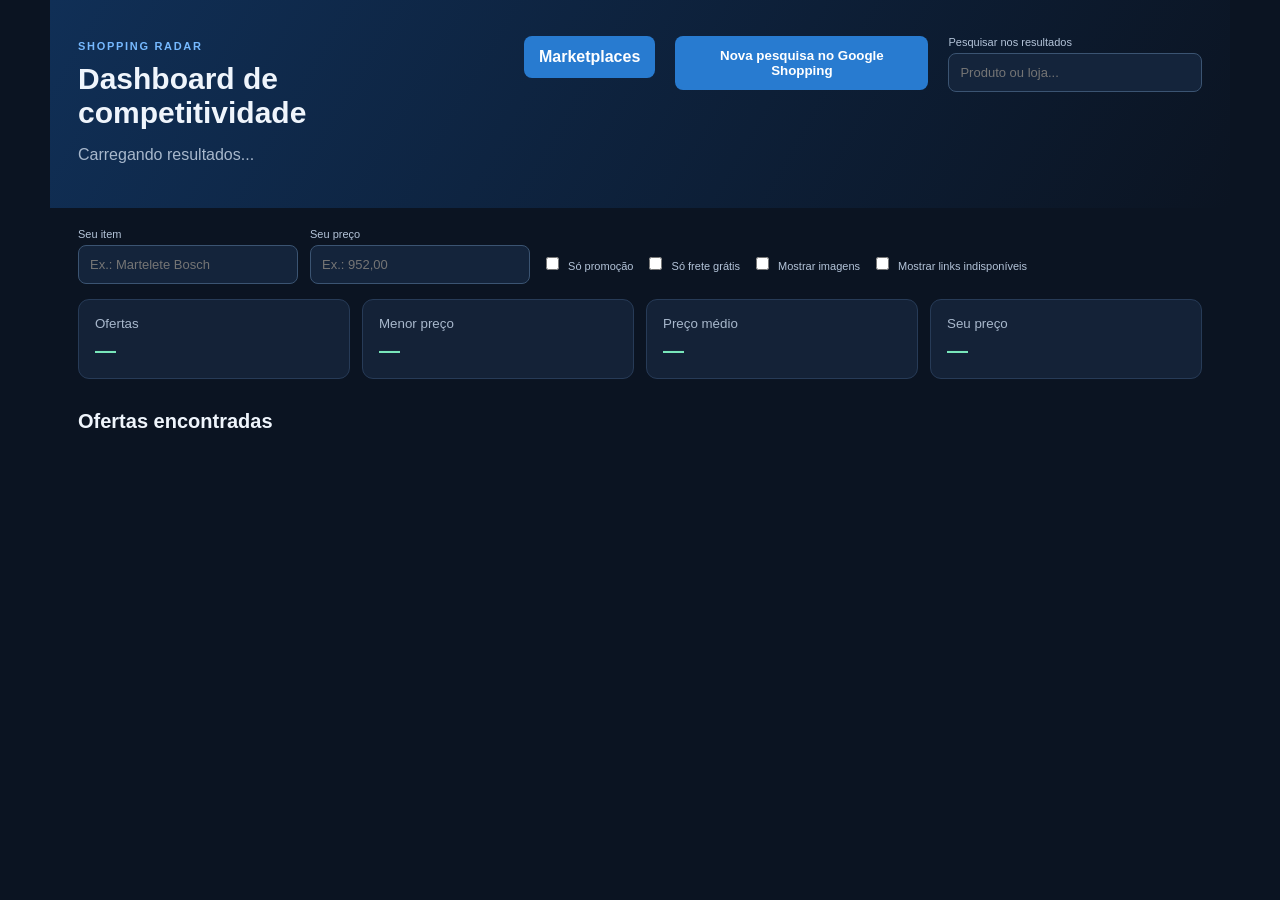
==== dashboard.html @ d2d5b20d "Versão inicial Co-Authored-By: Claude Opus 5.5 <noreply@anthropic.com>" ====
<!doctype html><html lang="pt-BR"><head><meta charset="utf-8"><meta name="viewport" content="width=device-width,initial-scale=1"><link rel="stylesheet" href="dashboard.css"><title>Shopping Radar - Dashboard</title></head><body><header><div><span class="kicker">SHOPPING RADAR</span><h1>Dashboard de competitividade</h1><p id="subtitle">Carregando resultados...</p></div><a class="nav-link" href="marketplaces.html">Marketplaces</a><button id="open-shopping">Nova pesquisa no Google Shopping</button><div class="dashboard-search"><label for="filter">Pesquisar nos resultados</label><input id="filter" type="search" placeholder="Produto ou loja..."></div></header><main><section class="controls"><div><label for="my-item">Seu item</label><input id="my-item" placeholder="Ex.: Martelete Bosch"></div><div><label for="own-price">Seu preço</label><input id="own-price" inputmode="decimal" placeholder="Ex.: 952,00"></div><label class="toggle"><input id="only-promo" type="checkbox"> Só promoção</label><label class="toggle"><input id="only-shipping" type="checkbox"> Só frete grátis</label><label class="toggle"><input id="show-images" type="checkbox"> Mostrar imagens</label><label class="toggle"><input id="show-unavailable" type="checkbox"> Mostrar links indisponíveis</label></section><section class="metrics"><article><small>Ofertas</small><strong id="total">—</strong></article><article><small>Menor preço</small><strong id="minimum">—</strong></article><article><small>Preço médio</small><strong id="average">—</strong></article><article><small>Seu preço</small><strong id="my-price">—</strong></article></section><section class="heading"><h2>Ofertas encontradas</h2><span id="updated"></span></section><section id="results" class="results"></section></main><script src="dashboard.js"></script></body></html>
---- dashboard.css ----
*{box-sizing:border-box}body{margin:0;background:#0b1422;color:#eff5fc;font-family:Arial,sans-serif}header,main{max-width:1180px;margin:auto;padding-left:28px;padding-right:28px}header{min-height:178px;padding-top:36px;padding-bottom:28px;display:flex;justify-content:space-between;gap:20px;align-items:start;background:linear-gradient(120deg,#102f56,#0b1422)}.kicker{font-size:11px;letter-spacing:1.7px;font-weight:bold;color:#76b9ff}h1{margin:8px 0;font-size:30px}p,small,#updated{color:#a8b8cc}header button,.nav-link{border:0;background:#287bd0;color:white;font-weight:bold;border-radius:8px;padding:12px 15px;cursor:pointer;text-decoration:none}.dashboard-search{width:260px}.dashboard-search label,.controls label{display:block;font-size:11px;color:#b4c4d9;margin-bottom:5px}.dashboard-search input,.controls input:not([type=checkbox]){width:100%;border:1px solid #3b5472;border-radius:8px;background:#14243b;color:#fff;padding:11px;font-size:13px}.controls{display:flex;align-items:end;gap:12px;flex-wrap:wrap;margin:20px 0 15px}.controls>div{width:220px}.controls .toggle{margin:0 0 11px;white-space:nowrap;cursor:pointer}.toggle input{accent-color:#287bd0;margin-right:6px}.metrics{display:grid;grid-template-columns:repeat(4,1fr);gap:12px}.metrics article{background:#142237;border:1px solid #273b57;border-radius:11px;padding:16px}.metrics small,.metrics strong{display:block}.metrics strong{font-size:21px;margin-top:7px;color:#78e6ba}.heading{display:flex;justify-content:space-between;align-items:center;margin:31px 0 12px}.heading h2{margin:0;font-size:20px}.results{display:grid;grid-template-columns:repeat(auto-fill,minmax(250px,1fr));gap:13px;padding-bottom:35px}.card{min-height:206px;display:flex;flex-direction:column;gap:8px;padding:16px;border:1px solid #283c57;border-radius:11px;background:#132138;color:inherit;text-decoration:none}.card[href]:hover{background:#1b2d48;border-color:#397bb7}.product-image{width:100%;height:130px;object-fit:contain;border-radius:7px;background:#fff}.card h3{font-size:14px;line-height:20px;margin:0}.card>strong{font-size:19px;color:#6fe0aa}.card>span{font-size:12px;color:#b2c0d1}.badges{display:flex;gap:5px;flex-wrap:wrap;margin-top:auto}.badges b{font-size:10px;padding:4px 6px;border-radius:5px}.comparison.better{background:#134437;color:#78e8bc}.comparison.higher{background:#443024;color:#ffc48a}.promo{background:#583022;color:#ffbf87}.shipping{background:#133b36;color:#76e2be}.unavailable{background:#382c3b;color:#d6b2d8}.empty{grid-column:1/-1;padding:40px;text-align:center;color:#a8b8cc;background:#142237;border-radius:10px}@media(max-width:760px){header{display:block;padding:25px 18px}.dashboard-search{width:100%;margin-top:16px}header button,.nav-link{display:inline-block;margin-top:10px}main{padding:0 18px}.controls{align-items:stretch;flex-direction:column}.controls>div{width:100%}.controls .toggle{margin:0}.metrics{grid-template-columns:repeat(2,1fr)}h1{font-size:25px}}
.meta{display:flex;flex-direction:column;gap:4px;font-size:11px;color:#aebed0;line-height:15px;margin-top:2px;padding-top:8px;border-top:1px solid #24344c}.meta span{overflow-wrap:anywhere}.meta .seller-line{color:#ffca8c;font-weight:600;font-size:12px}.meta .seller-line b{margin-right:5px;font-weight:700}
.progress-wrap{position:relative;margin:-4px 0 16px;padding:10px 14px;background:#142237;border:1px solid #273b57;border-radius:9px;overflow:hidden}.progress-bar{position:absolute;inset:0;width:0;background:linear-gradient(90deg,#1f5fa8,#287bd0);opacity:.35;transition:width .3s ease;z-index:0}.progress-label{position:relative;z-index:1;font-size:12px;color:#cfe0f5;font-weight:600}

.search-all{display:flex;align-items:end;gap:12px;flex-wrap:wrap;margin:22px 0 4px}.search-all>div{width:320px}.search-all label{display:block;font-size:11px;color:#b4c4d9;margin-bottom:5px}.search-all input{width:100%;border:1px solid #3b5472;border-radius:8px;background:#14243b;color:#fff;padding:11px;font-size:13px}.search-all button,.heading-actions button{border:0;background:#287bd0;color:#fff;font-weight:bold;border-radius:8px;padding:11px 14px;cursor:pointer;font-size:13px}#reload-btn{background:#1f5fa8}#clear-btn{background:#5a2f3a}#export-csv-btn{background:#1f7a5a}.search-status{font-size:12px;color:#9ec5eb;flex-basis:100%}

.tabs{display:flex;gap:6px;flex-wrap:wrap;margin:18px 0 6px;padding-bottom:10px;border-bottom:1px solid #24344c}.tab{border:1px solid #2b3f5c;background:#142237;color:#cfe0f5;border-radius:20px;padding:8px 14px;font-size:12px;cursor:pointer;display:flex;align-items:center;gap:7px}.tab b{background:#0b1422;color:#9ec5eb;border-radius:10px;padding:1px 7px;font-size:11px;font-weight:700}.tab.active{background:#287bd0;border-color:#287bd0;color:#fff}.tab.active b{background:#12345a;color:#fff}

.heading-actions{display:flex;align-items:center;gap:10px;flex-wrap:wrap}
.source-badge{display:inline-block;font-size:9px;font-weight:700;letter-spacing:.4px;color:#9ec5eb;background:#1a2c46;border-radius:5px;padding:2px 6px;margin-right:6px;vertical-align:middle}

@media(max-width:760px){.search-all>div{width:100%}.search-all{flex-direction:column;align-items:stretch}}
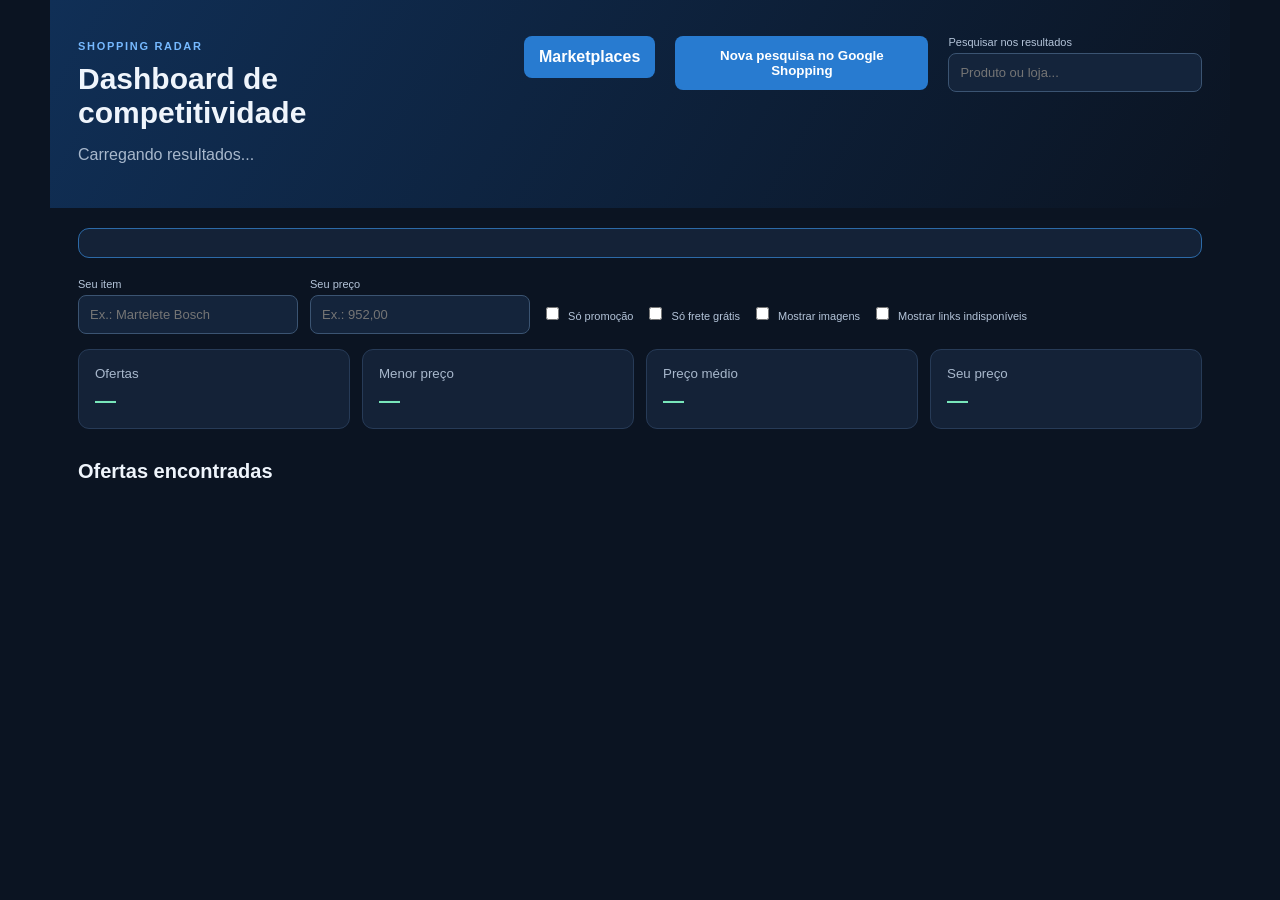
==== commit 3b09df20: "Extensão e painel online integrados: login na extensão e sincronização automática (v2.3.0) Co-Author" ====
--- a/dashboard.html
+++ b/dashboard.html
@@ -1 +1,3 @@
-<!doctype html><html lang="pt-BR"><head><meta charset="utf-8"><meta name="viewport" content="width=device-width,initial-scale=1"><link rel="stylesheet" href="dashboard.css"><title>Shopping Radar - Dashboard</title></head><body><header><div><span class="kicker">SHOPPING RADAR</span><h1>Dashboard de competitividade</h1><p id="subtitle">Carregando resultados...</p></div><a class="nav-link" href="marketplaces.html">Marketplaces</a><button id="open-shopping">Nova pesquisa no Google Shopping</button><div class="dashboard-search"><label for="filter">Pesquisar nos resultados</label><input id="filter" type="search" placeholder="Produto ou loja..."></div></header><main><section class="controls"><div><label for="my-item">Seu item</label><input id="my-item" placeholder="Ex.: Martelete Bosch"></div><div><label for="own-price">Seu preço</label><input id="own-price" inputmode="decimal" placeholder="Ex.: 952,00"></div><label class="toggle"><input id="only-promo" type="checkbox"> Só promoção</label><label class="toggle"><input id="only-shipping" type="checkbox"> Só frete grátis</label><label class="toggle"><input id="show-images" type="checkbox"> Mostrar imagens</label><label class="toggle"><input id="show-unavailable" type="checkbox"> Mostrar links indisponíveis</label></section><section class="metrics"><article><small>Ofertas</small><strong id="total">—</strong></article><article><small>Menor preço</small><strong id="minimum">—</strong></article><article><small>Preço médio</small><strong id="average">—</strong></article><article><small>Seu preço</small><strong id="my-price">—</strong></article></section><section class="heading"><h2>Ofertas encontradas</h2><span id="updated"></span></section><section id="results" class="results"></section></main><script src="dashboard.js"></script></body></html>
+<!doctype html><html lang="pt-BR"><head><meta charset="utf-8"><meta name="viewport" content="width=device-width,initial-scale=1"><link rel="stylesheet" href="dashboard.css"><title>Shopping Radar - Dashboard</title></head><body><header><div><span class="kicker">SHOPPING RADAR</span><h1>Dashboard de competitividade</h1><p id="subtitle">Carregando resultados...</p></div><a class="nav-link" href="marketplaces.html">Marketplaces</a><button id="open-shopping">Nova pesquisa no Google Shopping</button><div class="dashboard-search"><label for="filter">Pesquisar nos resultados</label><input id="filter" type="search" placeholder="Produto ou loja..."></div></header><main>
+  <section id="nuvem" class="nuvem"></section><section class="controls"><div><label for="my-item">Seu item</label><input id="my-item" placeholder="Ex.: Martelete Bosch"></div><div><label for="own-price">Seu preço</label><input id="own-price" inputmode="decimal" placeholder="Ex.: 952,00"></div><label class="toggle"><input id="only-promo" type="checkbox"> Só promoção</label><label class="toggle"><input id="only-shipping" type="checkbox"> Só frete grátis</label><label class="toggle"><input id="show-images" type="checkbox"> Mostrar imagens</label><label class="toggle"><input id="show-unavailable" type="checkbox"> Mostrar links indisponíveis</label></section><section class="metrics"><article><small>Ofertas</small><strong id="total">—</strong></article><article><small>Menor preço</small><strong id="minimum">—</strong></article><article><small>Preço médio</small><strong id="average">—</strong></article><article><small>Seu preço</small><strong id="my-price">—</strong></article></section><section class="heading"><h2>Ofertas encontradas</h2><span id="updated"></span></section><section id="results" class="results"></section></main><script src="dashboard.js"></script><script src="nuvem-ui.js"></script>
+</body></html>
--- a/dashboard.css
+++ b/dashboard.css
@@ -9,4 +9,15 @@
 .heading-actions{display:flex;align-items:center;gap:10px;flex-wrap:wrap}
 .source-badge{display:inline-block;font-size:9px;font-weight:700;letter-spacing:.4px;color:#9ec5eb;background:#1a2c46;border-radius:5px;padding:2px 6px;margin-right:6px;vertical-align:middle}
 
-@media(max-width:760px){.search-all>div{width:100%}.search-all{flex-direction:column;align-items:stretch}}+@media(max-width:760px){.search-all>div{width:100%}.search-all{flex-direction:column;align-items:stretch}}
+/* Painel online (nuvem-ui.js) */
+.nuvem{display:flex;justify-content:space-between;align-items:center;gap:14px;flex-wrap:wrap;margin:20px 0 4px;padding:14px 16px;background:#142237;border:1px solid #2c6aa8;border-radius:11px}
+.nuvem-info{display:grid;gap:3px;min-width:0}
+.nuvem-info>b{color:#76b9ff;font-size:13px;letter-spacing:.4px}
+.nuvem-info span{font-size:14px}
+.nuvem-acoes{display:flex;gap:8px;flex-wrap:wrap;align-items:center}
+.nuvem-acoes input{border:1px solid #3b5472;border-radius:8px;background:#0f1c2e;color:#fff;padding:10px;font-size:13px;width:190px}
+.nuvem-acoes button{border:0;background:#287bd0;color:#fff;font-weight:bold;border-radius:8px;padding:10px 14px;cursor:pointer}
+.nuvem-acoes button:disabled{opacity:.6;cursor:default}
+.nuvem-acoes .nuvem-sec{background:transparent;border:1px solid #3b5472;color:#cfe0f5}
+.nuvem-erro{color:#ff8f8f}
